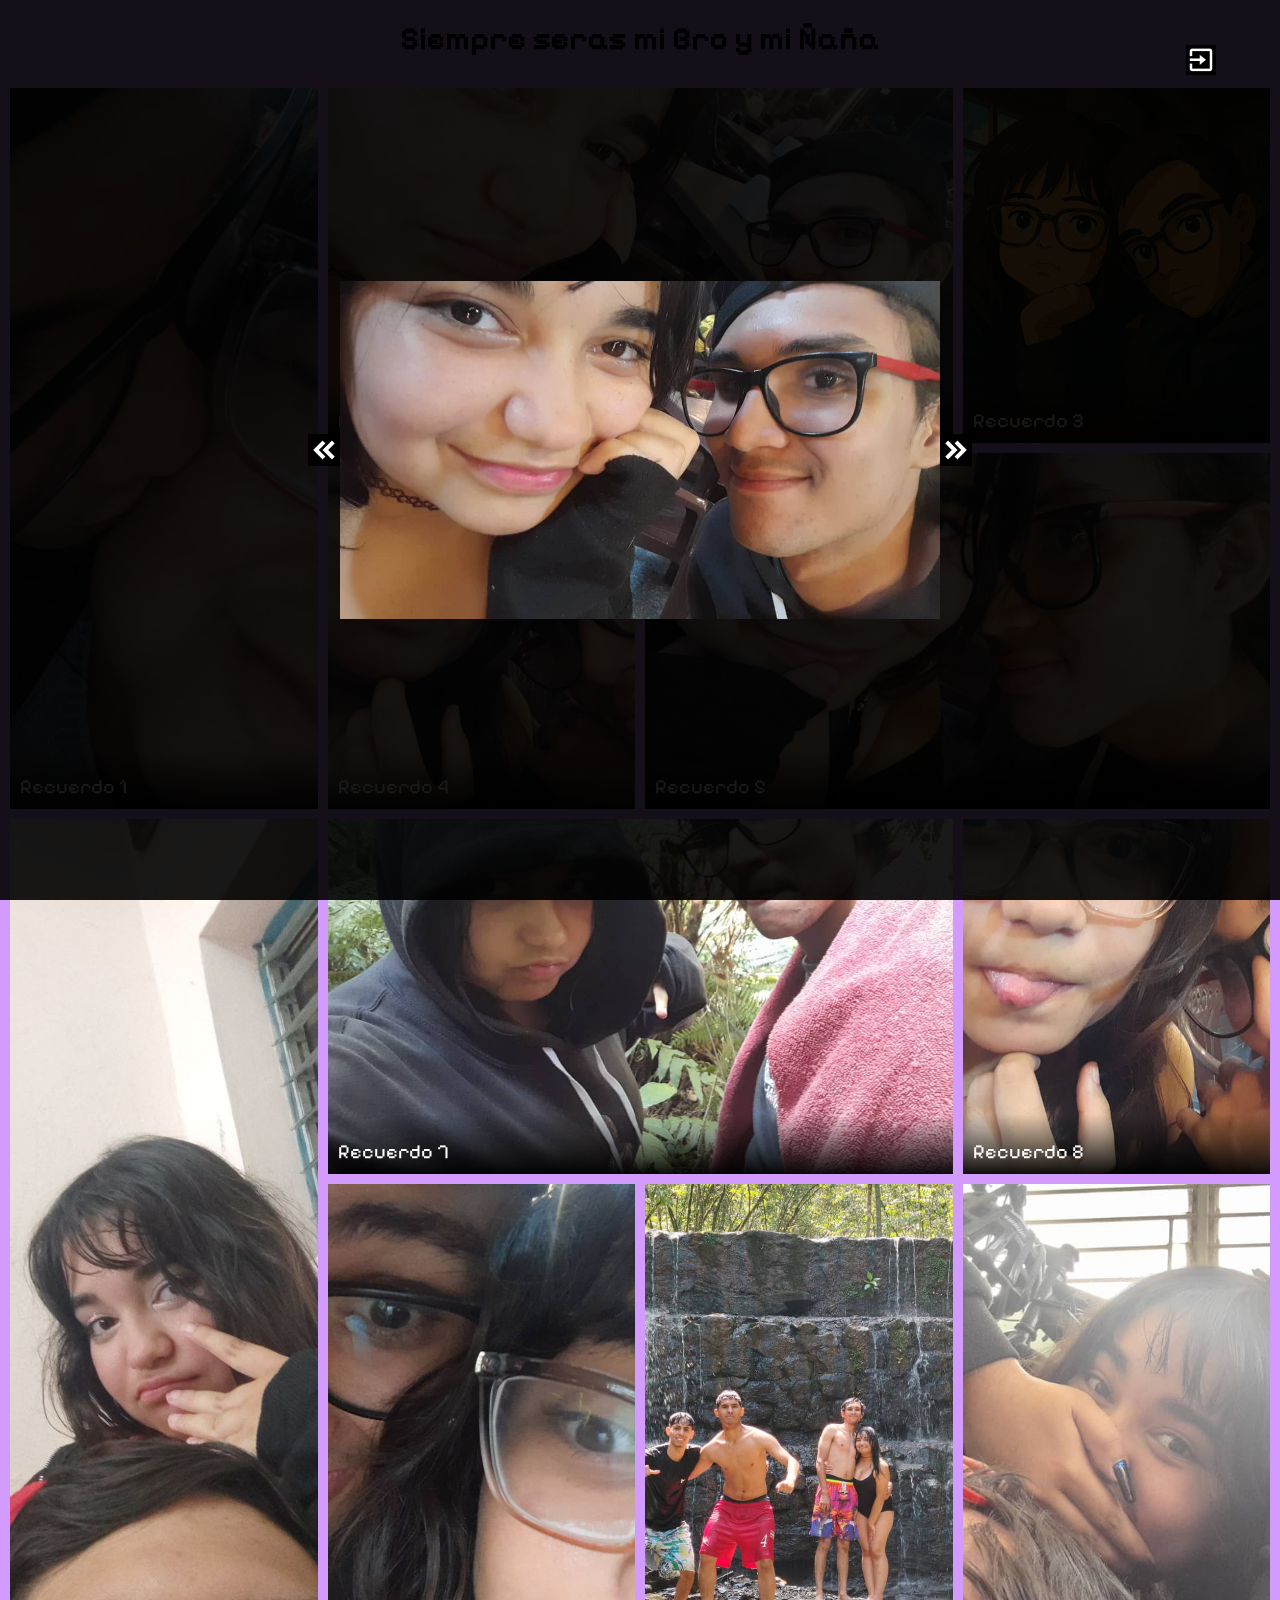
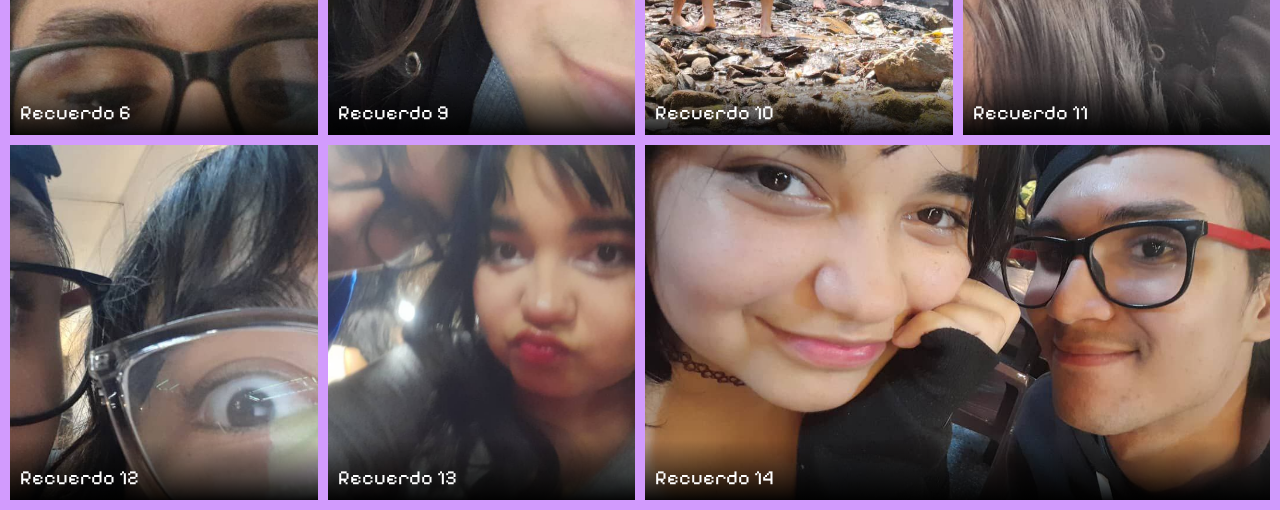
==== index.html @ a9f1ef11 "termine" ====
<!DOCTYPE html>
<html lang="en">
<head>
    <meta charset="UTF-8">
    <meta name="viewport" content="width=im, initial-scale=1.0">
    <link rel="preconnect" href="https://fonts.googleapis.com">
    <link rel="preconnect" href="https://fonts.gstatic.com" crossorigin>
    <link href="https://fonts.googleapis.com/css2?family=Pixelify+Sans:wght@700&display=swap" rel="stylesheet">
    <link href='https://unpkg.com/boxicons@2.1.4/css/boxicons.min.css' rel='stylesheet'>
    <link rel="stylesheet" href="./style.css">
    <title>Album Ñaña</title>
</head>

<body>
<div class="fullImage" id="fullImgbox">
    <i class='bx bx-exit' id="close"></i>
    <i class='bx bxs-chevrons-left' id="leftBTN"></i>
    <img src="./imagen/14.jpg" id="imgELement">
    <i class='bx bxs-chevrons-right' id="rightBTN"></i>
</div>
    <header>
        <h1>Siempre seras mi Bro y mi Ñaña</h1>  
    </header>
    
<div class="container">
    <div class="gridGalery">
        <div class="cardGalery">
            <img src="./imagen/1.jpg" alt="img-1" data-lightbox="gridImage" class="img">
            <p>Recuerdo 1</p>
        </div>
        <div class="cardGalery">
            <img src="./imagen/2.jpg" alt="img-2" data-lightbox="gridImage" class="img">
            <p>Recuerdo 2</p>
        </div>
        <div class="cardGalery">
            <img src="./imagen/3.jpg" alt="img-3" data-lightbox="gridImage" class="img">
            <p>Recuerdo 3</p>
        </div>
        <div class="cardGalery">
            <img src="./imagen/4.jpg" alt="img-4" data-lightbox="gridImage" class="img">
            <p>Recuerdo 4</p>
        </div>
        <div class="cardGalery">
            <img src="./imagen/5.jpg" alt="img-5" data-lightbox="gridImage" class="img">
            <p>Recuerdo 5</p>
        </div>
        <div class="cardGalery">
            <img src="./imagen/6.jpg" alt="img-6" data-lightbox="gridImage" class="img">
            <p>Recuerdo 6</p>
        </div>
        <div class="cardGalery">
            <img src="./imagen/7.jpg" alt="img-7" data-lightbox="gridImage" class="img">
            <p>Recuerdo 7</p>
        </div>
        <div class="cardGalery">
            <img src="./imagen/8.jpg" alt="img-8" data-lightbox="gridImage" class="img">
            <p>Recuerdo 8</p>
        </div>
        <div class="cardGalery">
            <img src="./imagen/9.jpg" alt="img-9" data-lightbox="gridImage" class="img">
            <p>Recuerdo 9</p>
        </div>
        <div class="cardGalery">
            <img src="./imagen/10.jpg" alt="img-10" data-lightbox="gridImage" class="img">
            <p>Recuerdo 10</p>
        </div>
        <div class="cardGalery">
            <img src="./imagen/11.jpg" alt="img-11" data-lightbox="gridImage" class="img">
            <p>Recuerdo 11</p>
        </div>
        <div class="cardGalery">
            <img src="./imagen/12.jpg" alt="img-12" data-lightbox="gridImage" class="img">
            <p>Recuerdo 12</p>
        </div>
        <div class="cardGalery">
            <img src="./imagen/13.jpg" alt="img-13" data-lightbox="gridImage" class="img">
            <p>Recuerdo 13</p>
        </div>
        <div class="cardGalery">
            <img src="./imagen/14.jpg" alt="img-14" data-lightbox="gridImage" class="img">
            <p>Recuerdo 14</p>
        </div>

    </div>
</div>

    

    <script src="./app.js"></script>
</body>
</html>
---- style.css ----
body{
    font-family: "Pixelify Sans", sans-serif;
background: #d29bfd;
}
*{
    padding: 0;
    margin: 0;
    box-sizing: border-box;
}
h1{
    text-align: center;
    width: 100%;
    margin: 20px auto;
}


 img{
    width: 100%;
    height: 100%;
    object-fit: cover;
   
 }
 
.container{
    width: 100%;
    height: 100%;
    padding: 10px;
 }
 .gridGalery{
    display: grid;
    grid-template-columns: repeat(2, 1fr);
    grid-template-rows: repeat(5, auto);
    gap: 10px;
}
 .cardGalery:first-child{
    grid-row-start: span 2;
 }
 .cardGalery:nth-child(6){
    grid-row-start: span 2;
 }
 
 .cardGalery:nth-child(9){
    grid-row-start: span 2;
 }
 .cardGalery:nth-child(14){
    grid-column-start: span 2;
 }

 @media(min-width:768px){
    .gridGalery{
        grid-template-columns: repeat(3, 1fr);
    }
    .cardGalery:nth-child(2){
        grid-column-start: span 2;
     }
     .cardGalery:nth-child(12){
        grid-column-start: span 2;
     }
     .cardGalery:nth-child(9){
        grid-row-start: span 2;
     }
     .cardGalery:nth-child(14){
        grid-column-start: span 3;
     }

 }
 @media(min-width:1200px){
    .gridGalery{
        grid-template-columns: repeat(4, 1fr);
    }
    .cardGalery:nth-child(5){
        grid-column-start: span 2;
     }
     .cardGalery:nth-child(7){
        grid-column-start: span 2;
     }
     .cardGalery:nth-child(9){
        grid-row-start: span 1;
     }
     .cardGalery:nth-child(14){
        grid-column-start: span 2;
     }
     .cardGalery:nth-child(12){
        grid-column-start: span 1;
     }
 }
 .cardGalery{
    position: relative;
    cursor: pointer;
    transition: 1s;
 }
 .cardGalery p{
position: absolute;
font-size: 20px;
color: #ffff;
bottom: 10px;
left: 10px;
width: 100%;
z-index: 0;

 }
 .cardGalery:hover{
    transform: scale(1.036);
 }
 .cardGalery p::before{
    position: absolute;
    content: "";
    background: linear-gradient(rgba(255,255,255,0), rgba(0,0,0, .94));
    width: 100%;
    height: 60px;
    bottom: -10px;
    left: -10px;
    z-index: -1;
 }
.fullImage{
    display: none;
    width: 100%;
    height: 100vh;
    background-color: rgba(0, 0, 0, 0.9);
    position: fixed;
    top: 0;
    left: 0;
    align-items: center;
    justify-content: center;
    z-index: 99;
}
.fullImage img{
  width: 90%;
  max-width: 600px;
  height: auto;
}
.fullImage i{
    color: #ffff;
    font-size: 2rem;
    cursor: pointer;
    background-color: black;
}
#close{
    position: absolute;
    top: 5%;
    right: 5%;
    font-size: 30px;
}
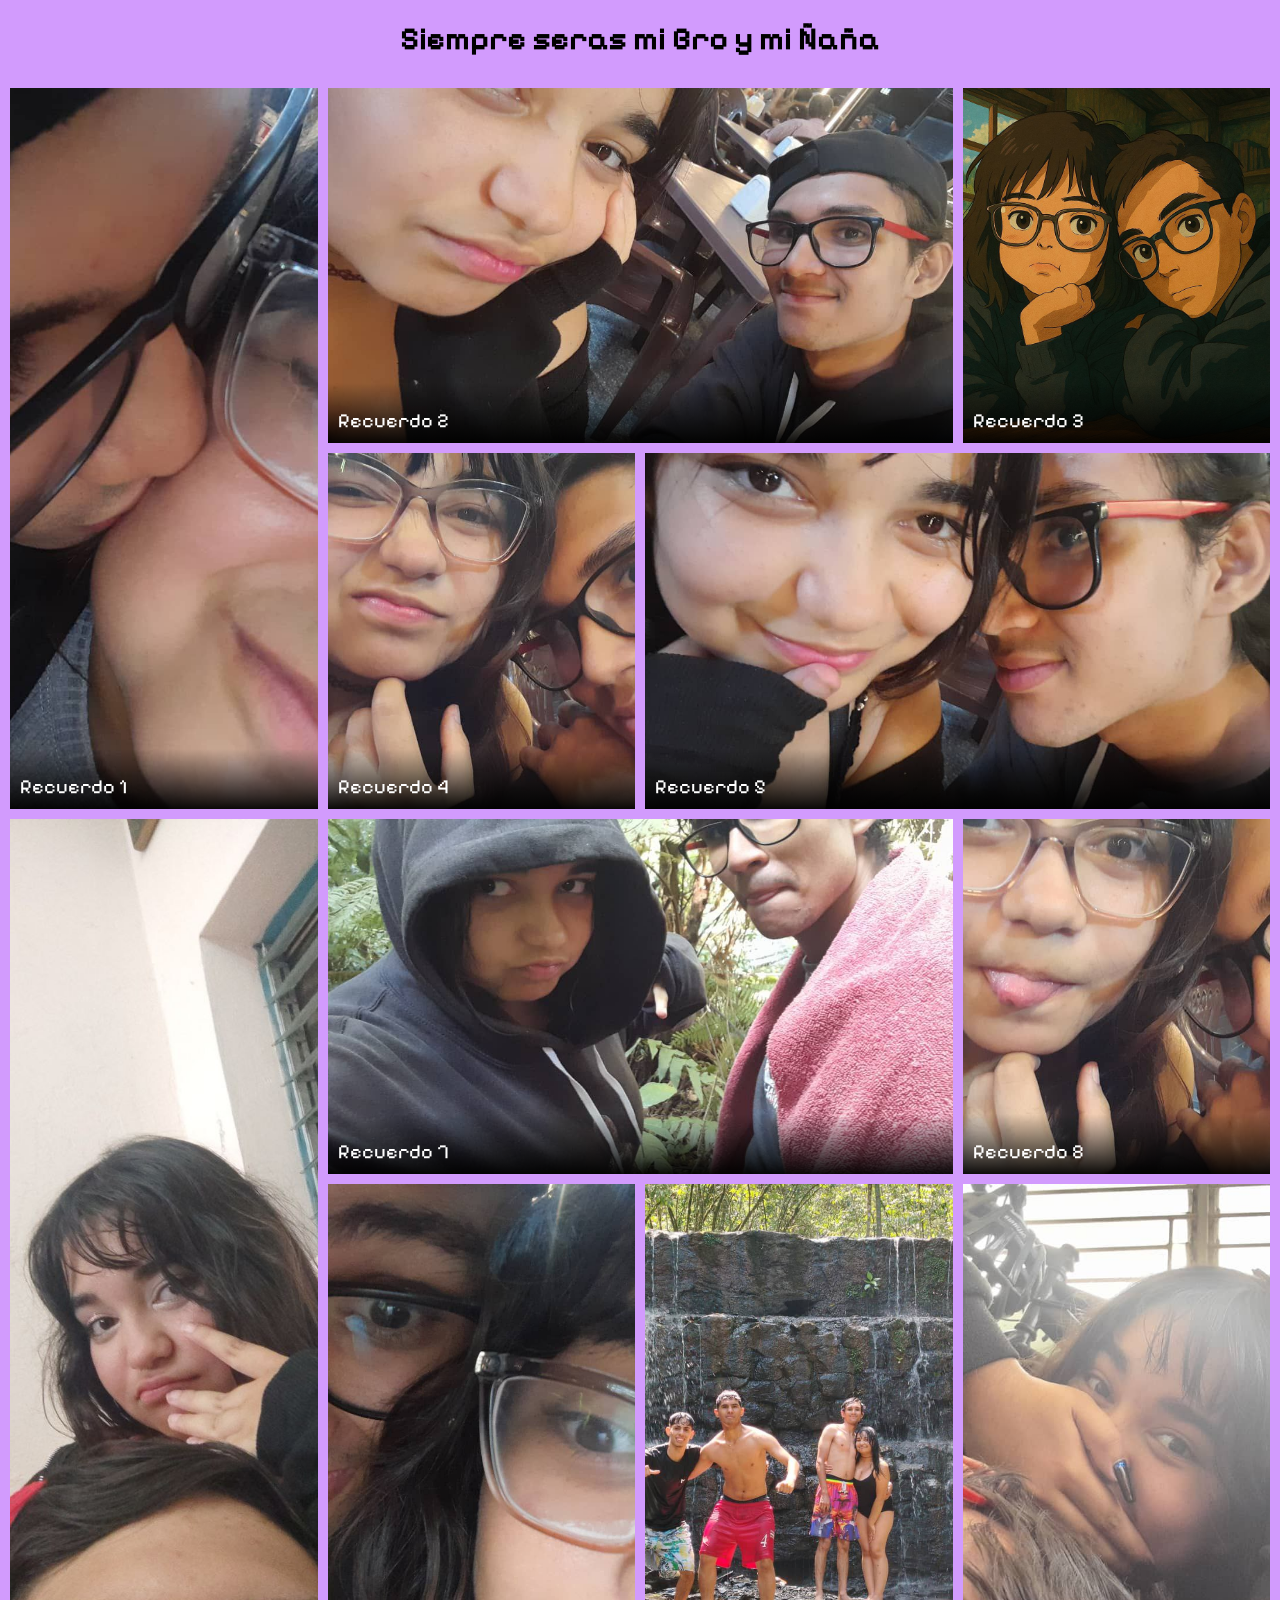
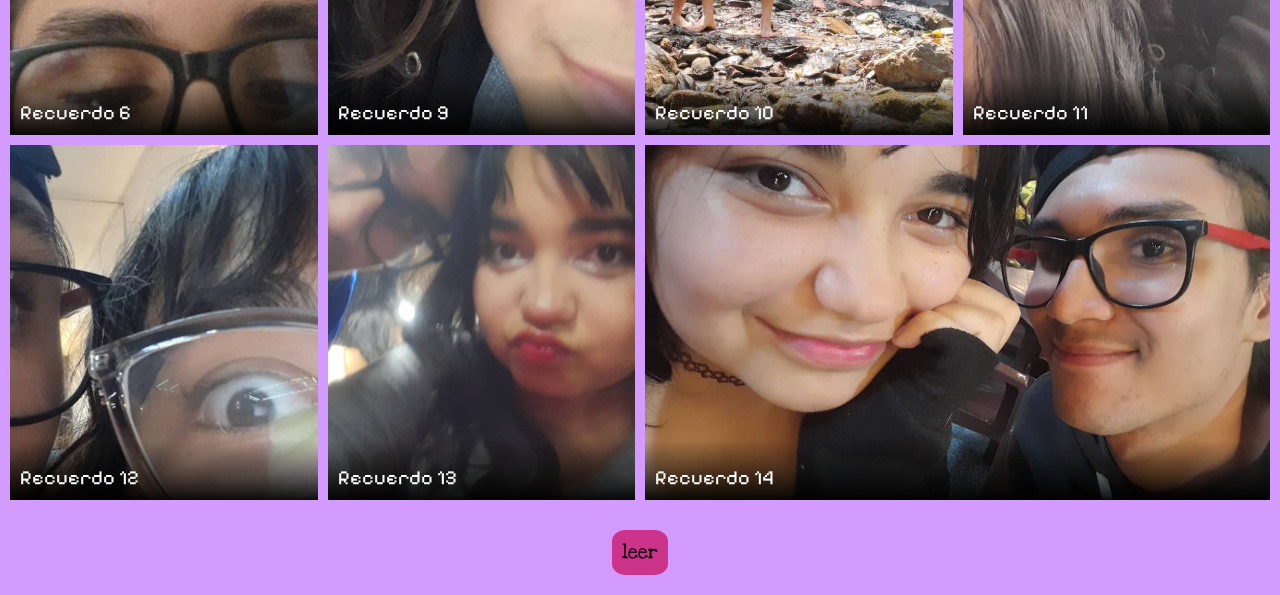
==== commit ef3be4bc: "agregar carta" ====
--- a/index.html
+++ b/index.html
@@ -6,6 +6,7 @@
     <link rel="preconnect" href="https://fonts.googleapis.com">
     <link rel="preconnect" href="https://fonts.gstatic.com" crossorigin>
     <link href="https://fonts.googleapis.com/css2?family=Pixelify+Sans:wght@700&display=swap" rel="stylesheet">
+    <link href="https://fonts.googleapis.com/css2?family=Love+Ya+Like+A+Sister&family=Pixelify+Sans:wght@700&display=swap" rel="stylesheet">
     <link href='https://unpkg.com/boxicons@2.1.4/css/boxicons.min.css' rel='stylesheet'>
     <link rel="stylesheet" href="./style.css">
     <title>Album Ñaña</title>
@@ -83,9 +84,10 @@
 
     </div>
 </div>
+<footer>
+    <a href="./carta/carta.html" class="link">leer</a>
 
-    
-
+</footer>
     <script src="./app.js"></script>
 </body>
 </html>
--- a/style.css
+++ b/style.css
@@ -139,5 +139,24 @@
     position: absolute;
     top: 5%;
     right: 5%;
+ 
     font-size: 30px;
+}
+
+footer{
+   display: flex;
+   font-family: "Love Ya Like A Sister", cursive;
+justify-content: center;
+}
+.link {
+ 
+   display: flex;
+   text-decoration: none;
+   color: black;
+   font-size: 20px;
+   text-align: center;
+   padding: 10px;
+   margin: 20px;
+border-radius: 25%;
+   background-color: #cc338b;
 }
